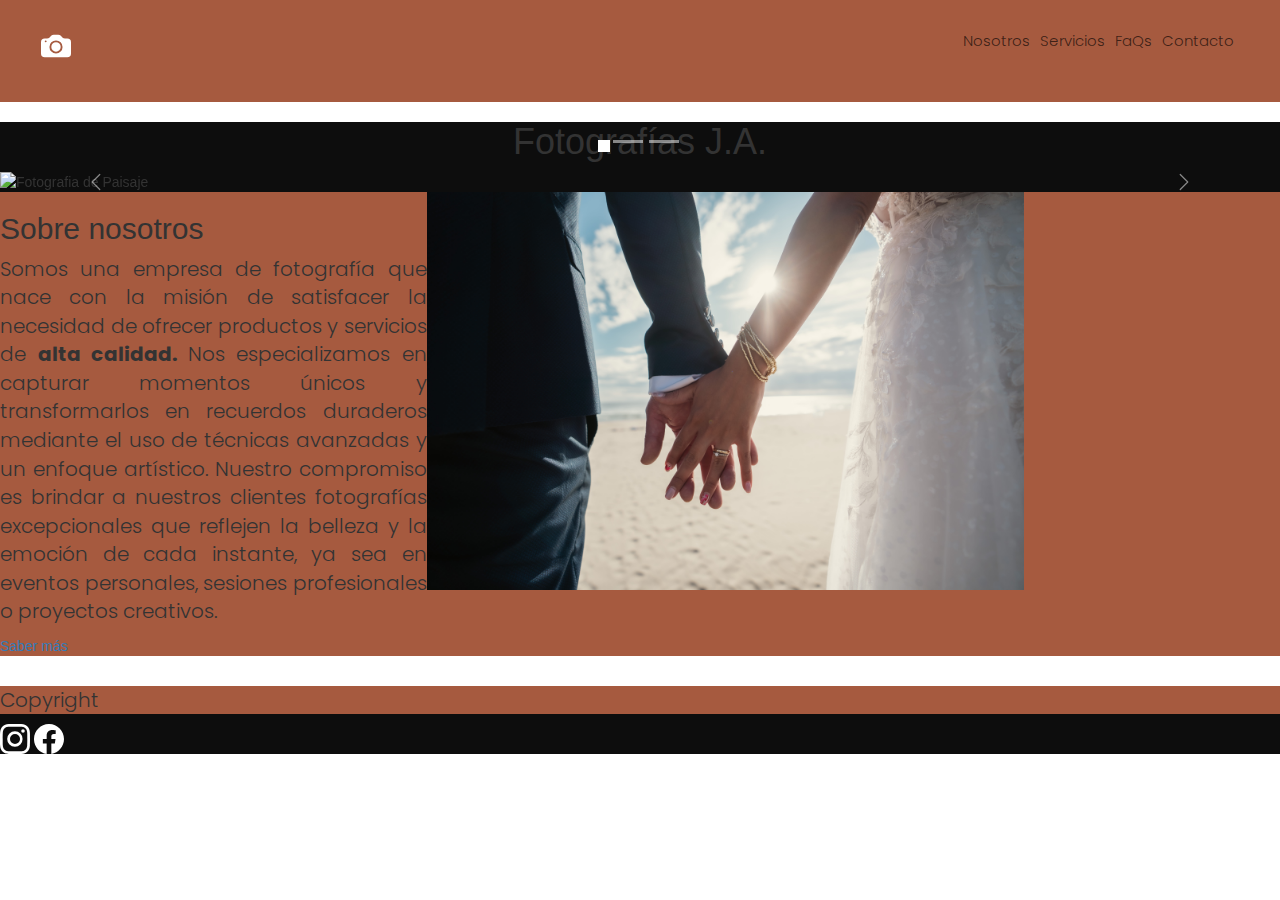
==== index.html @ b20daa20 "Agrega SASS" ====
<!DOCTYPE html>
<html lang="es">
<head>
    <meta charset="UTF-8">
    <meta name="viewport" content="width=device-width, initial-scale=1.0">
    <link href="https://cdn.jsdelivr.net/npm/bootstrap@5.3.3/dist/css/bootstrap.min.css" rel="stylesheet" integrity="sha384-QWTKZyjpPEjISv5WaRU9OFeRpok6YctnYmDr5pNlyT2bRjXh0JMhjY6hW+ALEwIH" crossorigin="anonymous">
    <link rel="shotcurt icon" href="./assets/favicon-16x16.png">
    <link rel="stylesheet" href="./css/styles.css">
    <link rel="stylesheet" href="https://cdn.jsdelivr.net/npm/bootstrap@3.4.1/dist/css/bootstrap.min.css" integrity="sha384-HSMxcRTRxnN+Bdg0JdbxYKrThecOKuH5zCYotlSAcp1+c8xmyTe9GYg1l9a69psu" crossorigin="anonymous">
    <title>Fotografía J.A.</title>
</head>
<body>
    <header >
        <!-- <nav>
            <a href="/">
                <svg xmlns="http://www.w3.org/2000/svg" width="16" height="16" fill="currentColor" class="bi bi-camera-fill logo" viewBox="0 0 16 16">
                    <path d="M10.5 8.5a2.5 2.5 0 1 1-5 0 2.5 2.5 0 0 1 5 0"/>
                    <path d="M2 4a2 2 0 0 0-2 2v6a2 2 0 0 0 2 2h12a2 2 0 0 0 2-2V6a2 2 0 0 0-2-2h-1.172a2 2 0 0 1-1.414-.586l-.828-.828A2 2 0 0 0 9.172 2H6.828a2 2 0 0 0-1.414.586l-.828.828A2 2 0 0 1 3.172 4zm.5 2a.5.5 0 1 1 0-1 .5.5 0 0 1 0 1m9 2.5a3.5 3.5 0 1 1-7 0 3.5 3.5 0 0 1 7 0"/>
                </svg>
            </a>
            <ul>
                <li><a href="/pages/nosotros.html">Nosotros</a></li>
                <li><a href="/pages/servicios.html">Servicios</a></li>
                <li><a href="/pages/faq.html">FaQs</a></li>
                <li><a href="/pages/contacto.html">Contacto</a></li>
            </ul>
        </nav> -->
        <nav class="navbar navbar-expand-lg">
            <div class="container-fluid">
                <div class="row">
                    <a class="navbar-brand col-sm-6" href="/">
                    <svg xmlns="http://www.w3.org/2000/svg" width="16" height="16" fill="currentColor" class="bi bi-camera-fill logo" viewBox="0 0 16 16">
                        <path d="M10.5 8.5a2.5 2.5 0 1 1-5 0 2.5 2.5 0 0 1 5 0"/>
                        <path d="M2 4a2 2 0 0 0-2 2v6a2 2 0 0 0 2 2h12a2 2 0 0 0 2-2V6a2 2 0 0 0-2-2h-1.172a2 2 0 0 1-1.414-.586l-.828-.828A2 2 0 0 0 9.172 2H6.828a2 2 0 0 0-1.414.586l-.828.828A2 2 0 0 1 3.172 4zm.5 2a.5.5 0 1 1 0-1 .5.5 0 0 1 0 1m9 2.5a3.5 3.5 0 1 1-7 0 3.5 3.5 0 0 1 7 0"/>
                    </svg> <alt="Logo de Fotografia J.A.">
                    </a>
                    <button class="navbar-toggler col-sm-6" type="button" data-bs-toggle="collapse" data-bs-target="#navbarNav" aria-controls="navbarNav" aria-expanded="false" aria-label="Toggle navigation">
                        <span class="navbar-toggler-icon"><svg xmlns="http://www.w3.org/2000/svg" width="16" height="16" fill="currentColor" class="bi bi-list-check" viewBox="0 0 16 16">
                            <path fill-rule="evenodd" d="M5 11.5a.5.5 0 0 1 .5-.5h9a.5.5 0 0 1 0 1h-9a.5.5 0 0 1-.5-.5m0-4a.5.5 0 0 1 .5-.5h9a.5.5 0 0 1 0 1h-9a.5.5 0 0 1-.5-.5m0-4a.5.5 0 0 1 .5-.5h9a.5.5 0 0 1 0 1h-9a.5.5 0 0 1-.5-.5M3.854 2.146a.5.5 0 0 1 0 .708l-1.5 1.5a.5.5 0 0 1-.708 0l-.5-.5a.5.5 0 1 1 .708-.708L2 3.293l1.146-1.147a.5.5 0 0 1 .708 0m0 4a.5.5 0 0 1 0 .708l-1.5 1.5a.5.5 0 0 1-.708 0l-.5-.5a.5.5 0 1 1 .708-.708L2 7.293l1.146-1.147a.5.5 0 0 1 .708 0m0 4a.5.5 0 0 1 0 .708l-1.5 1.5a.5.5 0 0 1-.708 0l-.5-.5a.5.5 0 0 1 .708-.708l.146.147 1.146-1.147a.5.5 0 0 1 .708 0"/>
                        </svg>
                    </span>
                    </button>
                </div>
                <div class="collapse navbar-collapse" id="navbarNav">
                    <ul class="navbar-nav">
                    <li class="nav-item">
                        <a class="nav-link" aria-current="page" href="#nosotros">Nosotros</a>
                    </li>
                    <li class="nav-item">
                        <a class="nav-link" href="/pages/servicios.html">Servicios</a>
                    </li>
                    <li class="nav-item">
                        <a class="nav-link" href="/pages/faq.html">FaQs</a>
                    </li>
                    <li class="nav-item">
                        <a class="nav-link" href="/pages/contacto.html" >Contacto</a>
                    </li>
                    </ul>
                </div>
                </div>
            </nav>
    </header>
    <main>
        <section>
            <h1>Fotografías J.A.</h1>
            <div id="carouselExampleIndicators" class="carousel slide">
                <div class="carousel-indicators">
                    <button type="button" data-bs-target="#carouselExampleIndicators" data-bs-slide-to="0" class="active" aria-current="true" aria-label="Slide 1"></button>
                    <button type="button" data-bs-target="#carouselExampleIndicators" data-bs-slide-to="1" aria-label="Slide 2"></button>
                    <button type="button" data-bs-target="#carouselExampleIndicators" data-bs-slide-to="2" aria-label="Slide 3"></button>
                    </div>
                    <div class="carousel-inner">
                    <div class="carousel-item active">
                        <img src="./assets/Portada si.jpeg" style="width: 100%; "de paisajes" class="d-block w-100" alt="Fotografia de Paisaje">
                    </div>
                    <div class="carousel-item">
                        <img src="/assets/anillos ho.jpeg" class="d-block w-100" alt="Fotografia de Anillos">
                    </div>
                    <div class="carousel-item">
                        <img src="/assets/corporativa home.jpeg" class="d-block w-100" alt="Fotografia Corporativa">
                    </div>
                    </div>
                    <button class="carousel-control-prev" type="button" data-bs-target="#carouselExampleIndicators" data-bs-slide="prev">
                    <span class="carousel-control-prev-icon" aria-hidden="true"></span>
                    <span class="visually-hidden">Previous</span>
                    </button>
                    <button class="carousel-control-next" type="button" data-bs-target="#carouselExampleIndicators" data-bs-slide="next">
                    <span class="carousel-control-next-icon" aria-hidden="true"></span>
                    <span class="visually-hidden">Next</span>
                    </button>
                </div>
        </section>
    </main>
    <section id="nosotros">
        <div class="img">
            <img src="./assets/matrimonio.jpg" alt="Fotografía de matrimonio">
        </div>
        <div class="text">
            <h2>Sobre nosotros</h2>
                <p>Somos una empresa de fotografía que nace con la misión de satisfacer la necesidad de ofrecer productos y servicios de <strong>alta calidad.
                </strong> Nos especializamos en capturar momentos únicos y transformarlos en recuerdos duraderos mediante el uso de técnicas avanzadas y un enfoque artístico. Nuestro compromiso es brindar a nuestros clientes fotografías excepcionales que reflejen la belleza y la emoción de cada instante, ya sea en eventos personales, sesiones profesionales o proyectos creativos.</p>
            <div>
                <a href="./pages/nosotros.html">
                    Saber más
                </a>
        </div>
            </a>
        </div>
        </section>
        <div class="popup-wpp">
            <a href="https://www.whatsapp.com/" target="_blank">
                <svg xmlns="http://www.w3.org/2000/svg" width="16" height="16" fill="currentColor" class="bi bi-whatsapp" viewBox="0 0 16 16">
                    <path d="M13.601 2.326A7.85 7.85 0 0 0 7.994 0C3.627 0 .068 3.558.064 7.926c0 1.399.366 2.76 1.057 3.965L0 16l4.204-1.102a7.9 7.9 0 0 0 3.79.965h.004c4.368 0 7.926-3.558 7.93-7.93A7.9 7.9 0 0 0 13.6 2.326zM7.994 14.521a6.6 6.6 0 0 1-3.356-.92l-.24-.144-2.494.654.666-2.433-.156-.251a6.56 6.56 0 0 1-1.007-3.505c0-3.626 2.957-6.584 6.591-6.584a6.56 6.56 0 0 1 4.66 1.931 6.56 6.56 0 0 1 1.928 4.66c-.004 3.639-2.961 6.592-6.592 6.592m3.615-4.934c-.197-.099-1.17-.578-1.353-.646-.182-.065-.315-.099-.445.099-.133.197-.513.646-.627.775-.114.133-.232.148-.43.05-.197-.1-.836-.308-1.592-.985-.59-.525-.985-1.175-1.103-1.372-.114-.198-.011-.304.088-.403.087-.088.197-.232.296-.346.1-.114.133-.198.198-.33.065-.134.034-.248-.015-.347-.05-.099-.445-1.076-.612-1.47-.16-.389-.323-.335-.445-.34-.114-.007-.247-.007-.38-.007a.73.73 0 0 0-.529.247c-.182.198-.691.677-.691 1.654s.71 1.916.81 2.049c.098.133 1.394 2.132 3.383 2.992.47.205.84.326 1.129.418.475.152.904.129 1.246.08.38-.058 1.171-.48 1.338-.943.164-.464.164-.86.114-.943-.049-.084-.182-.133-.38-.232"/>
                </svg>
            </a>
        </div>
    <footer>
    <p>Copyright</p>
    <nav>
        <!-- iconos rrss linkeados -->
        <a href="https://www.instagram.com/" target="_blank">
            <svg xmlns="http://www.w3.org/2000/svg" width="16" height="16" fill="currentColor" class="bi bi-instagram" viewBox="0 0 16 16">
                <path d="M8 0C5.829 0 5.556.01 4.703.048 3.85.088 3.269.222 2.76.42a3.9 3.9 0 0 0-1.417.923A3.9 3.9 0 0 0 .42 2.76C.222 3.268.087 3.85.048 4.7.01 5.555 0 5.827 0 8.001c0 2.172.01 2.444.048 3.297.04.852.174 1.433.372 1.942.205.526.478.972.923 1.417.444.445.89.719 1.416.923.51.198 1.09.333 1.942.372C5.555 15.99 5.827 16 8 16s2.444-.01 3.298-.048c.851-.04 1.434-.174 1.943-.372a3.9 3.9 0 0 0 1.416-.923c.445-.445.718-.891.923-1.417.197-.509.332-1.09.372-1.942C15.99 10.445 16 10.173 16 8s-.01-2.445-.048-3.299c-.04-.851-.175-1.433-.372-1.941a3.9 3.9 0 0 0-.923-1.417A3.9 3.9 0 0 0 13.24.42c-.51-.198-1.092-.333-1.943-.372C10.443.01 10.172 0 7.998 0zm-.717 1.442h.718c2.136 0 2.389.007 3.232.046.78.035 1.204.166 1.486.275.373.145.64.319.92.599s.453.546.598.92c.11.281.24.705.275 1.485.039.843.047 1.096.047 3.231s-.008 2.389-.047 3.232c-.035.78-.166 1.203-.275 1.485a2.5 2.5 0 0 1-.599.919c-.28.28-.546.453-.92.598-.28.11-.704.24-1.485.276-.843.038-1.096.047-3.232.047s-2.39-.009-3.233-.047c-.78-.036-1.203-.166-1.485-.276a2.5 2.5 0 0 1-.92-.598 2.5 2.5 0 0 1-.6-.92c-.109-.281-.24-.705-.275-1.485-.038-.843-.046-1.096-.046-3.233s.008-2.388.046-3.231c.036-.78.166-1.204.276-1.486.145-.373.319-.64.599-.92s.546-.453.92-.598c.282-.11.705-.24 1.485-.276.738-.034 1.024-.044 2.515-.045zm4.988 1.328a.96.96 0 1 0 0 1.92.96.96 0 0 0 0-1.92m-4.27 1.122a4.109 4.109 0 1 0 0 8.217 4.109 4.109 0 0 0 0-8.217m0 1.441a2.667 2.667 0 1 1 0 5.334 2.667 2.667 0 0 1 0-5.334"/>
            </svg>
        </a>
        <a href="https://www.facebook.com/" target="_blank">
            <svg xmlns="http://www.w3.org/2000/svg" width="16" height="16" fill="currentColor" class="bi bi-facebook" viewBox="0 0 16 16">
                <path d="M16 8.049c0-4.446-3.582-8.05-8-8.05C3.58 0-.002 3.603-.002 8.05c0 4.017 2.926 7.347 6.75 7.951v-5.625h-2.03V8.05H6.75V6.275c0-2.017 1.195-3.131 3.022-3.131.876 0 1.791.157 1.791.157v1.98h-1.009c-.993 0-1.303.621-1.303 1.258v1.51h2.218l-.354 2.326H9.25V16c3.824-.604 6.75-3.934 6.75-7.951"/>
            </svg>
        </a>
            </nav>
        </footer>
</body>
</main>
<script src="https://cdn.jsdelivr.net/npm/bootstrap@5.3.3/dist/js/bootstrap.bundle.min.js" integrity="sha384-YvpcrYf0tY3lHB60NNkmXc5s9fDVZLESaAA55NDzOxhy9GkcIdslK1eN7N6jIeHz" crossorigin="anonymous"></script>
</body>
</html>
---- css/styles.css ----
/* 
#727A8C
#F2CD88
#A65A3F
#0D0D0D
*/
@import url('https://fonts.googleapis.com/css2?family=Poppins:ital,wght@0,100;0,200;0,300;0,400;0,500;0,600;0,700;0,800;0,900;1,100;1,200; 1,300;1,400;1,500;1,600;1,700;1,800;1,900&display=swap');
*{
    margin: 0;
    padding: 0;
    width: 100%;
    /* max-width: 1200px; */
}
html{
    font-size: 62.5%;
    /* 1 rem= 10px */
}
body{
    overflow-x: hidden;
}
/* header */
header
{
    background-color: #A65A3F;
    padding: 1rem;
}
header nav{
    display: flex;
    flex-direction: row;
    justify-content: space-center;
    align-items: center;
}
header nav ul{
    display: inline-flex;
    flex-direction: row;
    justify-content: space-around;
    align-items: center;
}
.logo{
    width: 3rem;
    height: 3rem;
    margin-left: 3rem;
}
ul li{
    list-style-type: none;
    font-family: "Poppins", sans-serif;
    font-weight: 300; 
    font-style: cursiva;
    text-align: center;
    font-size: 1.5rem;
}
ul li a{color: #0D0D0D;
}
/* textos */
h1 {
    color:#F2CD88;
    font-family: "Bebas Neue", sans-serif;
    font-weight: 400;
    font-style: normal;
    text-align: center;
    font-size: 6rem;
}
/* ejemplo em
main {
    font-size: 1em;
}
main section{
    font-size: 1.3em;
}
main section h1{
font-size:  1.3em;
} 
*/
p{
    font-family: "Poppins", sans-serif;
    font-weight: 300; 
    font-style: cursiva;
    text-align: justify;
    font-size: 2rem;
    background-color: #A65A3F; 
}
a{
    text-decoration: none;
} 
/* contenido */
main{
    background-color: #0D0D0D;
}
.parallax{
    background-image: url("/assets/Portada\ si.jpeg");
    background-attachment: fixed;
    background-position: center;
    background-repeat: no-repeat;
    background-size: cover;
    height: 70vh;
}
article{
    width: 100%;
    height: 10rem;
    background-color: #A65A3F;
    padding: 1rem;
    margin-bottom: 1.5rem;
}
.btn-wpp{
    border-radius: 70%;
    width: 6rem;
    height: 6rem;
    background-color: green;
    color: white;
    padding: 1px;
    position: fixed;
    bottom: 2rem;
    right: 3rem;
}
#nosotros {
    display: flex;
    flex-direction: row;
    justify-content: flex-start;
    background-color: #A65A3F;
}
#nosotros .div{
    display: flex;
    flex-direction: column;
    justify-content: center;
    align-items: center;
    width: 50%;
    padding: 1.5rem;
}
#nosotros .text {
    display: flex;
    flex-direction: column;
    justify-content: center;
    align-items: center;
    width: 50%;
    order: -1;
}
#nosotros div img{
    width: 70%;
} 
.grid-header{
    grid-area: menu;
}
.grid-main{
    grid-area: contenido;
}
.grid-aside{
    grid-area: publicidad;
    align-self: center;
    justify-self: center;
}
.grid-section{
    grid-area: seccion; 
    background-color: aqua;
}
.grid-footer{
    grid-area: pie;
}
.grid-container{
    display: grid;
    grid-template-columns: repeat(3, 1fr);
    grid-template-rows: 6rem 110rem 15rem 8rem;
    grid-template-areas:
        "menu menu menu"
        "contenido contenido publicidad"
        "sección . publicidad"
        "pie pie de página"
    ;
    grid-row-gap: 1rem;
    grid-column-gap: 1rem;
}
/* formulario */
input, select{
    display: block;
    margin-bottom: 0.5rem;
}
textarea{
    height: 5rem;
}
    .btn-submit{
        background-color: #A65A3F;
        border-radius: 2%;
        width: 10rem;
        height: 5rem;
}
/* footer */
footer{
    background-color:#0D0D0D ;
}
svg{
    color: white;
    width: 3rem;
    height: 3rem;
}
/*  */
.layout nav{
    grid-area: nav;
}
.layout header{
    grid-area: header;
}
.layout main{
    grid-area: main;
}
.layout section{
    grid-area: section;
}
.layout footer{
grid-area: footer;
}
.layout{
    display: grid;
    grid-column-gap: 1rem;
    grid-row-gap: 1rem;
    width: 100%;
    height: 100vh;
}
.galeria{
    display: grid;
    justify-items: center;
    align-items: center;
    width: 100%;
}
/* mobile */
@media screen and (min-width: 320px) and (max-width: 767px){
    .layout{
        grid-template-columns: 1fr;
        grid-template-rows: 1fr 2fr 3fr 2fr 0.5fr;
        grid-template-areas:
            "nav"
            "header"
            "main"
            "section"
            "aside"
            "footer";
        /* grid-column-gap: 1rem;
        grid-row-gap: 1rem;
        width: 100%;
        height: 100vh; */
    }
    .layout h1{
        font-size: 3rem;
    }
    .layout p{
        font-size: 2rem;
    }
    .galeria{
        grid-template-columns: 1fr;
        grid-row-gap: 1rem;
    }
    .galeria-img-uno{
        grid-column: 1/2;
        grid-row-gap: 1/2;
    }
    .galeria-img-dos{
        grid-column: 1/2;
        grid-row: 2/3;
    }
    .galeria-img-tres{
        grid-column: 1/2;
        grid-row: 3/4;
    }
    .galeria-img-cuatro{
        grid-column: 1/2;
        grid-row: 4/5;
    }
    .galeria-img-cinco{
        grid-column: 1/2;
        grid-row: 5/6;
    }
    .galeria-img-seis{
        grid-column: 1/2;
        grid-row: 6/7;
    }
/* tablet */
}
@media screen and (min-width: 768px) and (max-width: 1023px){
    .layout{
        grid-template-columns: repeat(2, 1fr);
        grid-template-rows: 0.5fr 2fr 2fr 0.5fr;
        grid-template-areas:
            "nav header"
            "main aside"
            " section aside"
            "footer footer";
        /* grid-column-gap: 1rem;
        grid-row-gap: 1rem;
        width: 100%;
        height: 100vh; */
    }
    .galeria{
        grid-template-columns: repeat(2 1fr);
    }
    .galeria-img-uno{
        grid-column: 1/2;
        grid-row-gap: 1/2;
    }
    .galeria-img-dos{
        grid-column: 2/3;
        grid-row: 1/3;
    }
    .galeria-img-tres{
        grid-column: 1/3;
        grid-row: 3/4;
    }
    .galeria-img-cuatro{
        grid-column: 1/2;
        grid-row: 4/5;
    }
    .galeria-img-cinco{
        grid-column: 2/3;
        grid-row: 4/5;
    }
    .galeria-img-seis{
        grid-column: 1/2;
        grid-row: 5/6;
    }
}
/* desktop */
@media screen and (min-width: 1024px){
    .layout{
        grid-template-columns: 1fr 3fr 1fr;
        grid-template-rows: 1fr 2fr 2fr 0.5fr;
        grid-template-areas:
            "nav header header"
            "nav main aside"
            "nav section aside"
            "nav footer footer";
        /* grid-column-gap: 1rem;
        grid-row-gap: 1rem;
        width: 100%;
        height: 100vh; */
    }
}
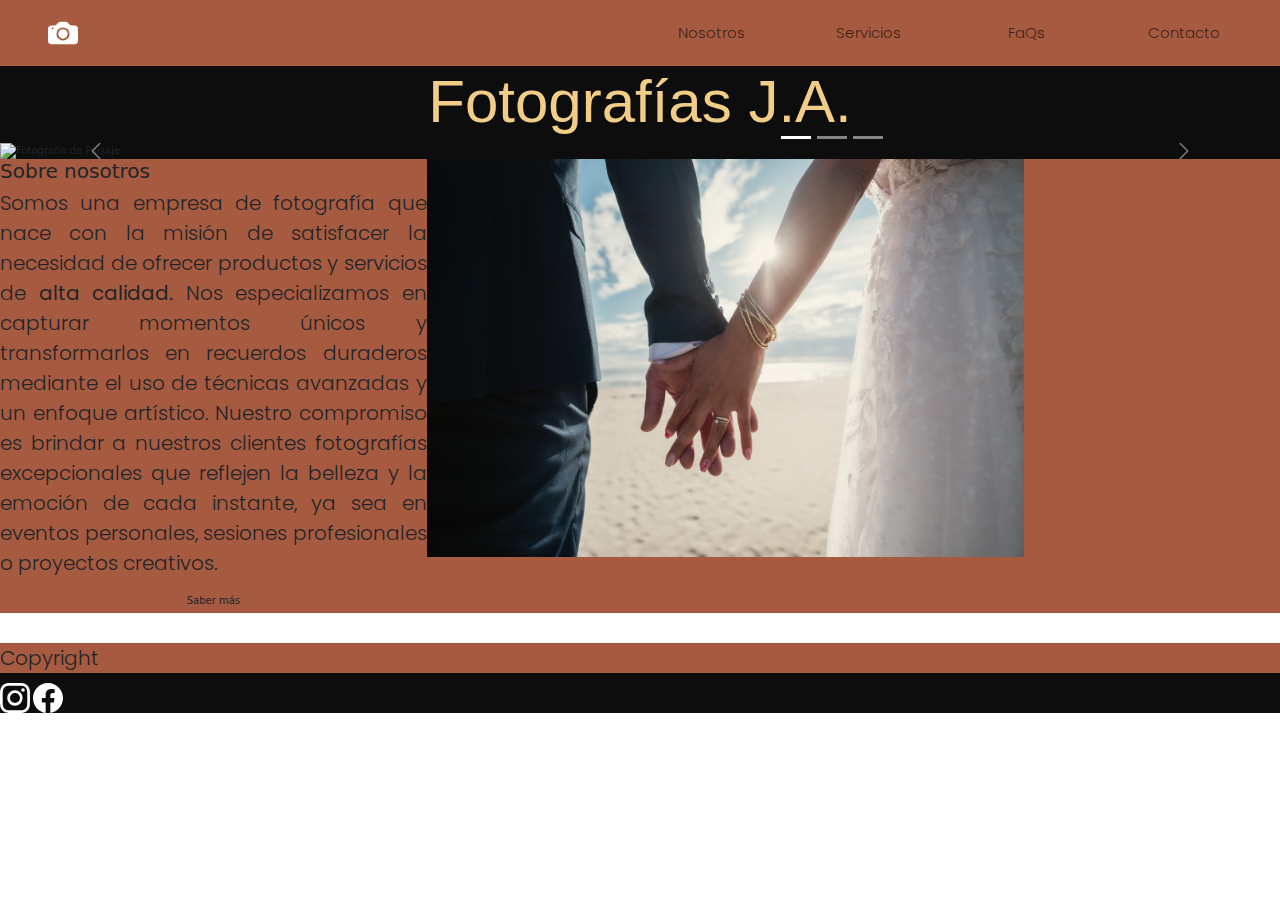
==== commit 6e6eef23: "Se han hecho cambios de estilos" ====
--- a/index.html
+++ b/index.html
@@ -1,137 +1,154 @@
 <!DOCTYPE html>
 <html lang="es">
+
 <head>
     <meta charset="UTF-8">
     <meta name="viewport" content="width=device-width, initial-scale=1.0">
-    <link href="https://cdn.jsdelivr.net/npm/bootstrap@5.3.3/dist/css/bootstrap.min.css" rel="stylesheet" integrity="sha384-QWTKZyjpPEjISv5WaRU9OFeRpok6YctnYmDr5pNlyT2bRjXh0JMhjY6hW+ALEwIH" crossorigin="anonymous">
+    <link href="https://cdn.jsdelivr.net/npm/bootstrap@5.3.3/dist/css/bootstrap.min.css" rel="stylesheet"
+        integrity="sha384-QWTKZyjpPEjISv5WaRU9OFeRpok6YctnYmDr5pNlyT2bRjXh0JMhjY6hW+ALEwIH" crossorigin="anonymous">
     <link rel="shotcurt icon" href="./assets/favicon-16x16.png">
     <link rel="stylesheet" href="./css/styles.css">
-    <link rel="stylesheet" href="https://cdn.jsdelivr.net/npm/bootstrap@3.4.1/dist/css/bootstrap.min.css" integrity="sha384-HSMxcRTRxnN+Bdg0JdbxYKrThecOKuH5zCYotlSAcp1+c8xmyTe9GYg1l9a69psu" crossorigin="anonymous">
     <title>Fotografía J.A.</title>
 </head>
+
 <body>
-    <header >
-        <!-- <nav>
-            <a href="/">
-                <svg xmlns="http://www.w3.org/2000/svg" width="16" height="16" fill="currentColor" class="bi bi-camera-fill logo" viewBox="0 0 16 16">
-                    <path d="M10.5 8.5a2.5 2.5 0 1 1-5 0 2.5 2.5 0 0 1 5 0"/>
-                    <path d="M2 4a2 2 0 0 0-2 2v6a2 2 0 0 0 2 2h12a2 2 0 0 0 2-2V6a2 2 0 0 0-2-2h-1.172a2 2 0 0 1-1.414-.586l-.828-.828A2 2 0 0 0 9.172 2H6.828a2 2 0 0 0-1.414.586l-.828.828A2 2 0 0 1 3.172 4zm.5 2a.5.5 0 1 1 0-1 .5.5 0 0 1 0 1m9 2.5a3.5 3.5 0 1 1-7 0 3.5 3.5 0 0 1 7 0"/>
-                </svg>
-            </a>
-            <ul>
-                <li><a href="/pages/nosotros.html">Nosotros</a></li>
-                <li><a href="/pages/servicios.html">Servicios</a></li>
-                <li><a href="/pages/faq.html">FaQs</a></li>
-                <li><a href="/pages/contacto.html">Contacto</a></li>
-            </ul>
-        </nav> -->
+    <header>
         <nav class="navbar navbar-expand-lg">
             <div class="container-fluid">
                 <div class="row">
                     <a class="navbar-brand col-sm-6" href="/">
-                    <svg xmlns="http://www.w3.org/2000/svg" width="16" height="16" fill="currentColor" class="bi bi-camera-fill logo" viewBox="0 0 16 16">
-                        <path d="M10.5 8.5a2.5 2.5 0 1 1-5 0 2.5 2.5 0 0 1 5 0"/>
-                        <path d="M2 4a2 2 0 0 0-2 2v6a2 2 0 0 0 2 2h12a2 2 0 0 0 2-2V6a2 2 0 0 0-2-2h-1.172a2 2 0 0 1-1.414-.586l-.828-.828A2 2 0 0 0 9.172 2H6.828a2 2 0 0 0-1.414.586l-.828.828A2 2 0 0 1 3.172 4zm.5 2a.5.5 0 1 1 0-1 .5.5 0 0 1 0 1m9 2.5a3.5 3.5 0 1 1-7 0 3.5 3.5 0 0 1 7 0"/>
-                    </svg> <alt="Logo de Fotografia J.A.">
+                        <!-- <img src="..." class="img-thumbnail" alt="Logo de Fotografia J.A."> -->
+                        <svg xmlns="http://www.w3.org/2000/svg" width="16" height="16" fill="currentColor"
+                            class="bi bi-camera-fill logo" viewBox="0 0 16 16">
+                            <path d="M10.5 8.5a2.5 2.5 0 1 1-5 0 2.5 2.5 0 0 1 5 0" />
+                            <path
+                                d="M2 4a2 2 0 0 0-2 2v6a2 2 0 0 0 2 2h12a2 2 0 0 0 2-2V6a2 2 0 0 0-2-2h-1.172a2 2 0 0 1-1.414-.586l-.828-.828A2 2 0 0 0 9.172 2H6.828a2 2 0 0 0-1.414.586l-.828.828A2 2 0 0 1 3.172 4zm.5 2a.5.5 0 1 1 0-1 .5.5 0 0 1 0 1m9 2.5a3.5 3.5 0 1 1-7 0 3.5 3.5 0 0 1 7 0" />
+                        </svg>
                     </a>
-                    <button class="navbar-toggler col-sm-6" type="button" data-bs-toggle="collapse" data-bs-target="#navbarNav" aria-controls="navbarNav" aria-expanded="false" aria-label="Toggle navigation">
-                        <span class="navbar-toggler-icon"><svg xmlns="http://www.w3.org/2000/svg" width="16" height="16" fill="currentColor" class="bi bi-list-check" viewBox="0 0 16 16">
-                            <path fill-rule="evenodd" d="M5 11.5a.5.5 0 0 1 .5-.5h9a.5.5 0 0 1 0 1h-9a.5.5 0 0 1-.5-.5m0-4a.5.5 0 0 1 .5-.5h9a.5.5 0 0 1 0 1h-9a.5.5 0 0 1-.5-.5m0-4a.5.5 0 0 1 .5-.5h9a.5.5 0 0 1 0 1h-9a.5.5 0 0 1-.5-.5M3.854 2.146a.5.5 0 0 1 0 .708l-1.5 1.5a.5.5 0 0 1-.708 0l-.5-.5a.5.5 0 1 1 .708-.708L2 3.293l1.146-1.147a.5.5 0 0 1 .708 0m0 4a.5.5 0 0 1 0 .708l-1.5 1.5a.5.5 0 0 1-.708 0l-.5-.5a.5.5 0 1 1 .708-.708L2 7.293l1.146-1.147a.5.5 0 0 1 .708 0m0 4a.5.5 0 0 1 0 .708l-1.5 1.5a.5.5 0 0 1-.708 0l-.5-.5a.5.5 0 0 1 .708-.708l.146.147 1.146-1.147a.5.5 0 0 1 .708 0"/>
-                        </svg>
-                    </span>
+                    <button class="navbar-toggler col-sm-6" type="button" data-bs-toggle="collapse"
+                        data-bs-target="#navbarNav" aria-controls="navbarNav" aria-expanded="false"
+                        aria-label="Toggle navigation">
+                        <span class="navbar-toggler-icon">
+                            <svg xmlns="http://www.w3.org/2000/svg" width="16" height="16" fill="currentColor"
+                                class="bi bi-list-check" viewBox="0 0 16 16">
+                                <path fill-rule="evenodd"
+                                    d="M5 11.5a.5.5 0 0 1 .5-.5h9a.5.5 0 0 1 0 1h-9a.5.5 0 0 1-.5-.5m0-4a.5.5 0 0 1 .5-.5h9a.5.5 0 0 1 0 1h-9a.5.5 0 0 1-.5-.5m0-4a.5.5 0 0 1 .5-.5h9a.5.5 0 0 1 0 1h-9a.5.5 0 0 1-.5-.5M3.854 2.146a.5.5 0 0 1 0 .708l-1.5 1.5a.5.5 0 0 1-.708 0l-.5-.5a.5.5 0 1 1 .708-.708L2 3.293l1.146-1.147a.5.5 0 0 1 .708 0m0 4a.5.5 0 0 1 0 .708l-1.5 1.5a.5.5 0 0 1-.708 0l-.5-.5a.5.5 0 1 1 .708-.708L2 7.293l1.146-1.147a.5.5 0 0 1 .708 0m0 4a.5.5 0 0 1 0 .708l-1.5 1.5a.5.5 0 0 1-.708 0l-.5-.5a.5.5 0 0 1 .708-.708l.146.147 1.146-1.147a.5.5 0 0 1 .708 0" />
+                            </svg>
+                        </span>
                     </button>
                 </div>
                 <div class="collapse navbar-collapse" id="navbarNav">
                     <ul class="navbar-nav">
-                    <li class="nav-item">
-                        <a class="nav-link" aria-current="page" href="#nosotros">Nosotros</a>
-                    </li>
-                    <li class="nav-item">
-                        <a class="nav-link" href="/pages/servicios.html">Servicios</a>
-                    </li>
-                    <li class="nav-item">
-                        <a class="nav-link" href="/pages/faq.html">FaQs</a>
-                    </li>
-                    <li class="nav-item">
-                        <a class="nav-link" href="/pages/contacto.html" >Contacto</a>
-                    </li>
+                        <li class="nav-item">
+                            <a class="nav-link" aria-current="page" href="#nosotros">Nosotros</a>
+                        </li>
+                        <li class="nav-item">
+                            <a class="nav-link" href="/pages/servicios.html">Servicios</a>
+                        </li>
+                        <li class="nav-item">
+                            <a class="nav-link" href="/pages/faq.html">FaQs</a>
+                        </li>
+                        <li class="nav-item">
+                            <a class="nav-link" href="/pages/contacto.html">Contacto</a>
+                        </li>
                     </ul>
                 </div>
-                </div>
-            </nav>
+            </div>
+        </nav>
     </header>
     <main>
         <section>
             <h1>Fotografías J.A.</h1>
             <div id="carouselExampleIndicators" class="carousel slide">
                 <div class="carousel-indicators">
-                    <button type="button" data-bs-target="#carouselExampleIndicators" data-bs-slide-to="0" class="active" aria-current="true" aria-label="Slide 1"></button>
-                    <button type="button" data-bs-target="#carouselExampleIndicators" data-bs-slide-to="1" aria-label="Slide 2"></button>
-                    <button type="button" data-bs-target="#carouselExampleIndicators" data-bs-slide-to="2" aria-label="Slide 3"></button>
+                    <button type="button" data-bs-target="#carouselExampleIndicators" data-bs-slide-to="0"
+                        class="active" aria-current="true" aria-label="Slide 1"></button>
+                    <button type="button" data-bs-target="#carouselExampleIndicators" data-bs-slide-to="1"
+                        aria-label="Slide 2"></button>
+                    <button type="button" data-bs-target="#carouselExampleIndicators" data-bs-slide-to="2"
+                        aria-label="Slide 3"></button>
+                </div>
+                <div class="carousel-inner">
+                    <div class="carousel-item active" data-bs-interval="10000" >
+                        <img src="./assets/Portada si.jpeg" class="d-block w-100" alt="Fotografia de Paisaje">
                     </div>
-                    <div class="carousel-inner">
-                    <div class="carousel-item active">
-                        <img src="./assets/Portada si.jpeg" style="width: 100%; "de paisajes" class="d-block w-100" alt="Fotografia de Paisaje">
-                    </div>
-                    <div class="carousel-item">
+                    <div class="carousel-item" data-bs-interval="10000" >
                         <img src="/assets/anillos ho.jpeg" class="d-block w-100" alt="Fotografia de Anillos">
                     </div>
-                    <div class="carousel-item">
+                    <div class="carousel-item" data-bs-interval="10000" >
                         <img src="/assets/corporativa home.jpeg" class="d-block w-100" alt="Fotografia Corporativa">
                     </div>
-                    </div>
-                    <button class="carousel-control-prev" type="button" data-bs-target="#carouselExampleIndicators" data-bs-slide="prev">
+                </div>
+                <button class="carousel-control-prev" type="button" data-bs-target="#carouselExampleIndicators"
+                    data-bs-slide="prev">
                     <span class="carousel-control-prev-icon" aria-hidden="true"></span>
                     <span class="visually-hidden">Previous</span>
-                    </button>
-                    <button class="carousel-control-next" type="button" data-bs-target="#carouselExampleIndicators" data-bs-slide="next">
+                </button>
+                <button class="carousel-control-next" type="button" data-bs-target="#carouselExampleIndicators"
+                    data-bs-slide="next">
                     <span class="carousel-control-next-icon" aria-hidden="true"></span>
                     <span class="visually-hidden">Next</span>
-                    </button>
-                </div>
+                </button>
+            </div>
         </section>
     </main>
     <section id="nosotros">
+        <div class="text">
+            <h2>Sobre nosotros</h2>
+            <p>Somos una empresa de fotografía que nace con la misión de satisfacer la necesidad de ofrecer productos y
+                servicios de <strong>alta calidad.
+                </strong> Nos especializamos en capturar momentos únicos y transformarlos en recuerdos duraderos
+                mediante el uso de técnicas avanzadas y un enfoque artístico. Nuestro compromiso es brindar a nuestros
+                clientes fotografías excepcionales que reflejen la belleza y la emoción de cada instante, ya sea en
+                eventos personales, sesiones profesionales o proyectos creativos.</p>
+            <div>
+                <a class="btn" href="./pages/nosotros.html">
+                    Saber más
+                </a>
+            </div>
+            </a>
+        </div>
         <div class="img">
             <img src="./assets/matrimonio.jpg" alt="Fotografía de matrimonio">
         </div>
-        <div class="text">
-            <h2>Sobre nosotros</h2>
-                <p>Somos una empresa de fotografía que nace con la misión de satisfacer la necesidad de ofrecer productos y servicios de <strong>alta calidad.
-                </strong> Nos especializamos en capturar momentos únicos y transformarlos en recuerdos duraderos mediante el uso de técnicas avanzadas y un enfoque artístico. Nuestro compromiso es brindar a nuestros clientes fotografías excepcionales que reflejen la belleza y la emoción de cada instante, ya sea en eventos personales, sesiones profesionales o proyectos creativos.</p>
-            <div>
-                <a href="./pages/nosotros.html">
-                    Saber más
-                </a>
-        </div>
-            </a>
-        </div>
-        </section>
-        <div class="popup-wpp">
-            <a href="https://www.whatsapp.com/" target="_blank">
-                <svg xmlns="http://www.w3.org/2000/svg" width="16" height="16" fill="currentColor" class="bi bi-whatsapp" viewBox="0 0 16 16">
-                    <path d="M13.601 2.326A7.85 7.85 0 0 0 7.994 0C3.627 0 .068 3.558.064 7.926c0 1.399.366 2.76 1.057 3.965L0 16l4.204-1.102a7.9 7.9 0 0 0 3.79.965h.004c4.368 0 7.926-3.558 7.93-7.93A7.9 7.9 0 0 0 13.6 2.326zM7.994 14.521a6.6 6.6 0 0 1-3.356-.92l-.24-.144-2.494.654.666-2.433-.156-.251a6.56 6.56 0 0 1-1.007-3.505c0-3.626 2.957-6.584 6.591-6.584a6.56 6.56 0 0 1 4.66 1.931 6.56 6.56 0 0 1 1.928 4.66c-.004 3.639-2.961 6.592-6.592 6.592m3.615-4.934c-.197-.099-1.17-.578-1.353-.646-.182-.065-.315-.099-.445.099-.133.197-.513.646-.627.775-.114.133-.232.148-.43.05-.197-.1-.836-.308-1.592-.985-.59-.525-.985-1.175-1.103-1.372-.114-.198-.011-.304.088-.403.087-.088.197-.232.296-.346.1-.114.133-.198.198-.33.065-.134.034-.248-.015-.347-.05-.099-.445-1.076-.612-1.47-.16-.389-.323-.335-.445-.34-.114-.007-.247-.007-.38-.007a.73.73 0 0 0-.529.247c-.182.198-.691.677-.691 1.654s.71 1.916.81 2.049c.098.133 1.394 2.132 3.383 2.992.47.205.84.326 1.129.418.475.152.904.129 1.246.08.38-.058 1.171-.48 1.338-.943.164-.464.164-.86.114-.943-.049-.084-.182-.133-.38-.232"/>
+    </section>
+    <div class="popup-wpp">
+        <a href="https://www.whatsapp.com/" target="_blank">
+            <svg xmlns="http://www.w3.org/2000/svg" width="16" height="16" fill="currentColor" class="bi bi-whatsapp"
+                viewBox="0 0 16 16">
+                <path
+                    d="M13.601 2.326A7.85 7.85 0 0 0 7.994 0C3.627 0 .068 3.558.064 7.926c0 1.399.366 2.76 1.057 3.965L0 16l4.204-1.102a7.9 7.9 0 0 0 3.79.965h.004c4.368 0 7.926-3.558 7.93-7.93A7.9 7.9 0 0 0 13.6 2.326zM7.994 14.521a6.6 6.6 0 0 1-3.356-.92l-.24-.144-2.494.654.666-2.433-.156-.251a6.56 6.56 0 0 1-1.007-3.505c0-3.626 2.957-6.584 6.591-6.584a6.56 6.56 0 0 1 4.66 1.931 6.56 6.56 0 0 1 1.928 4.66c-.004 3.639-2.961 6.592-6.592 6.592m3.615-4.934c-.197-.099-1.17-.578-1.353-.646-.182-.065-.315-.099-.445.099-.133.197-.513.646-.627.775-.114.133-.232.148-.43.05-.197-.1-.836-.308-1.592-.985-.59-.525-.985-1.175-1.103-1.372-.114-.198-.011-.304.088-.403.087-.088.197-.232.296-.346.1-.114.133-.198.198-.33.065-.134.034-.248-.015-.347-.05-.099-.445-1.076-.612-1.47-.16-.389-.323-.335-.445-.34-.114-.007-.247-.007-.38-.007a.73.73 0 0 0-.529.247c-.182.198-.691.677-.691 1.654s.71 1.916.81 2.049c.098.133 1.394 2.132 3.383 2.992.47.205.84.326 1.129.418.475.152.904.129 1.246.08.38-.058 1.171-.48 1.338-.943.164-.464.164-.86.114-.943-.049-.084-.182-.133-.38-.232" />
+            </svg>
+        </a>
+    </div>
+    <footer>
+        <p>Copyright</p>
+        <nav>
+            <!-- iconos rrss linkeados -->
+            <a href="https://www.instagram.com/" target="_blank">
+                <svg xmlns="http://www.w3.org/2000/svg" width="16" height="16" fill="currentColor"
+                    class="bi bi-instagram" viewBox="0 0 16 16">
+                    <path
+                        d="M8 0C5.829 0 5.556.01 4.703.048 3.85.088 3.269.222 2.76.42a3.9 3.9 0 0 0-1.417.923A3.9 3.9 0 0 0 .42 2.76C.222 3.268.087 3.85.048 4.7.01 5.555 0 5.827 0 8.001c0 2.172.01 2.444.048 3.297.04.852.174 1.433.372 1.942.205.526.478.972.923 1.417.444.445.89.719 1.416.923.51.198 1.09.333 1.942.372C5.555 15.99 5.827 16 8 16s2.444-.01 3.298-.048c.851-.04 1.434-.174 1.943-.372a3.9 3.9 0 0 0 1.416-.923c.445-.445.718-.891.923-1.417.197-.509.332-1.09.372-1.942C15.99 10.445 16 10.173 16 8s-.01-2.445-.048-3.299c-.04-.851-.175-1.433-.372-1.941a3.9 3.9 0 0 0-.923-1.417A3.9 3.9 0 0 0 13.24.42c-.51-.198-1.092-.333-1.943-.372C10.443.01 10.172 0 7.998 0zm-.717 1.442h.718c2.136 0 2.389.007 3.232.046.78.035 1.204.166 1.486.275.373.145.64.319.92.599s.453.546.598.92c.11.281.24.705.275 1.485.039.843.047 1.096.047 3.231s-.008 2.389-.047 3.232c-.035.78-.166 1.203-.275 1.485a2.5 2.5 0 0 1-.599.919c-.28.28-.546.453-.92.598-.28.11-.704.24-1.485.276-.843.038-1.096.047-3.232.047s-2.39-.009-3.233-.047c-.78-.036-1.203-.166-1.485-.276a2.5 2.5 0 0 1-.92-.598 2.5 2.5 0 0 1-.6-.92c-.109-.281-.24-.705-.275-1.485-.038-.843-.046-1.096-.046-3.233s.008-2.388.046-3.231c.036-.78.166-1.204.276-1.486.145-.373.319-.64.599-.92s.546-.453.92-.598c.282-.11.705-.24 1.485-.276.738-.034 1.024-.044 2.515-.045zm4.988 1.328a.96.96 0 1 0 0 1.92.96.96 0 0 0 0-1.92m-4.27 1.122a4.109 4.109 0 1 0 0 8.217 4.109 4.109 0 0 0 0-8.217m0 1.441a2.667 2.667 0 1 1 0 5.334 2.667 2.667 0 0 1 0-5.334" />
                 </svg>
             </a>
-        </div>
-    <footer>
-    <p>Copyright</p>
-    <nav>
-        <!-- iconos rrss linkeados -->
-        <a href="https://www.instagram.com/" target="_blank">
-            <svg xmlns="http://www.w3.org/2000/svg" width="16" height="16" fill="currentColor" class="bi bi-instagram" viewBox="0 0 16 16">
-                <path d="M8 0C5.829 0 5.556.01 4.703.048 3.85.088 3.269.222 2.76.42a3.9 3.9 0 0 0-1.417.923A3.9 3.9 0 0 0 .42 2.76C.222 3.268.087 3.85.048 4.7.01 5.555 0 5.827 0 8.001c0 2.172.01 2.444.048 3.297.04.852.174 1.433.372 1.942.205.526.478.972.923 1.417.444.445.89.719 1.416.923.51.198 1.09.333 1.942.372C5.555 15.99 5.827 16 8 16s2.444-.01 3.298-.048c.851-.04 1.434-.174 1.943-.372a3.9 3.9 0 0 0 1.416-.923c.445-.445.718-.891.923-1.417.197-.509.332-1.09.372-1.942C15.99 10.445 16 10.173 16 8s-.01-2.445-.048-3.299c-.04-.851-.175-1.433-.372-1.941a3.9 3.9 0 0 0-.923-1.417A3.9 3.9 0 0 0 13.24.42c-.51-.198-1.092-.333-1.943-.372C10.443.01 10.172 0 7.998 0zm-.717 1.442h.718c2.136 0 2.389.007 3.232.046.78.035 1.204.166 1.486.275.373.145.64.319.92.599s.453.546.598.92c.11.281.24.705.275 1.485.039.843.047 1.096.047 3.231s-.008 2.389-.047 3.232c-.035.78-.166 1.203-.275 1.485a2.5 2.5 0 0 1-.599.919c-.28.28-.546.453-.92.598-.28.11-.704.24-1.485.276-.843.038-1.096.047-3.232.047s-2.39-.009-3.233-.047c-.78-.036-1.203-.166-1.485-.276a2.5 2.5 0 0 1-.92-.598 2.5 2.5 0 0 1-.6-.92c-.109-.281-.24-.705-.275-1.485-.038-.843-.046-1.096-.046-3.233s.008-2.388.046-3.231c.036-.78.166-1.204.276-1.486.145-.373.319-.64.599-.92s.546-.453.92-.598c.282-.11.705-.24 1.485-.276.738-.034 1.024-.044 2.515-.045zm4.988 1.328a.96.96 0 1 0 0 1.92.96.96 0 0 0 0-1.92m-4.27 1.122a4.109 4.109 0 1 0 0 8.217 4.109 4.109 0 0 0 0-8.217m0 1.441a2.667 2.667 0 1 1 0 5.334 2.667 2.667 0 0 1 0-5.334"/>
-            </svg>
-        </a>
-        <a href="https://www.facebook.com/" target="_blank">
-            <svg xmlns="http://www.w3.org/2000/svg" width="16" height="16" fill="currentColor" class="bi bi-facebook" viewBox="0 0 16 16">
-                <path d="M16 8.049c0-4.446-3.582-8.05-8-8.05C3.58 0-.002 3.603-.002 8.05c0 4.017 2.926 7.347 6.75 7.951v-5.625h-2.03V8.05H6.75V6.275c0-2.017 1.195-3.131 3.022-3.131.876 0 1.791.157 1.791.157v1.98h-1.009c-.993 0-1.303.621-1.303 1.258v1.51h2.218l-.354 2.326H9.25V16c3.824-.604 6.75-3.934 6.75-7.951"/>
-            </svg>
-        </a>
-            </nav>
-        </footer>
+            <a href="https://www.facebook.com/" target="_blank">
+                <svg xmlns="http://www.w3.org/2000/svg" width="16" height="16" fill="currentColor"
+                    class="bi bi-facebook" viewBox="0 0 16 16">
+                    <path
+                        d="M16 8.049c0-4.446-3.582-8.05-8-8.05C3.58 0-.002 3.603-.002 8.05c0 4.017 2.926 7.347 6.75 7.951v-5.625h-2.03V8.05H6.75V6.275c0-2.017 1.195-3.131 3.022-3.131.876 0 1.791.157 1.791.157v1.98h-1.009c-.993 0-1.303.621-1.303 1.258v1.51h2.218l-.354 2.326H9.25V16c3.824-.604 6.75-3.934 6.75-7.951" />
+                </svg>
+            </a>
+        </nav>
+    </footer>
 </body>
-</main>
-<script src="https://cdn.jsdelivr.net/npm/bootstrap@5.3.3/dist/js/bootstrap.bundle.min.js" integrity="sha384-YvpcrYf0tY3lHB60NNkmXc5s9fDVZLESaAA55NDzOxhy9GkcIdslK1eN7N6jIeHz" crossorigin="anonymous"></script>
+<script src="https://cdn.jsdelivr.net/npm/bootstrap@5.3.3/dist/js/bootstrap.bundle.min.js"
+    integrity="sha384-YvpcrYf0tY3lHB60NNkmXc5s9fDVZLESaAA55NDzOxhy9GkcIdslK1eN7N6jIeHz"
+    crossorigin="anonymous"></script>
+<script src="https://unpkg.com/aos@2.3.1/dist/aos.js"></script>
+<script>
+    AOS.init();
+</script>
 </body>
+
 </html>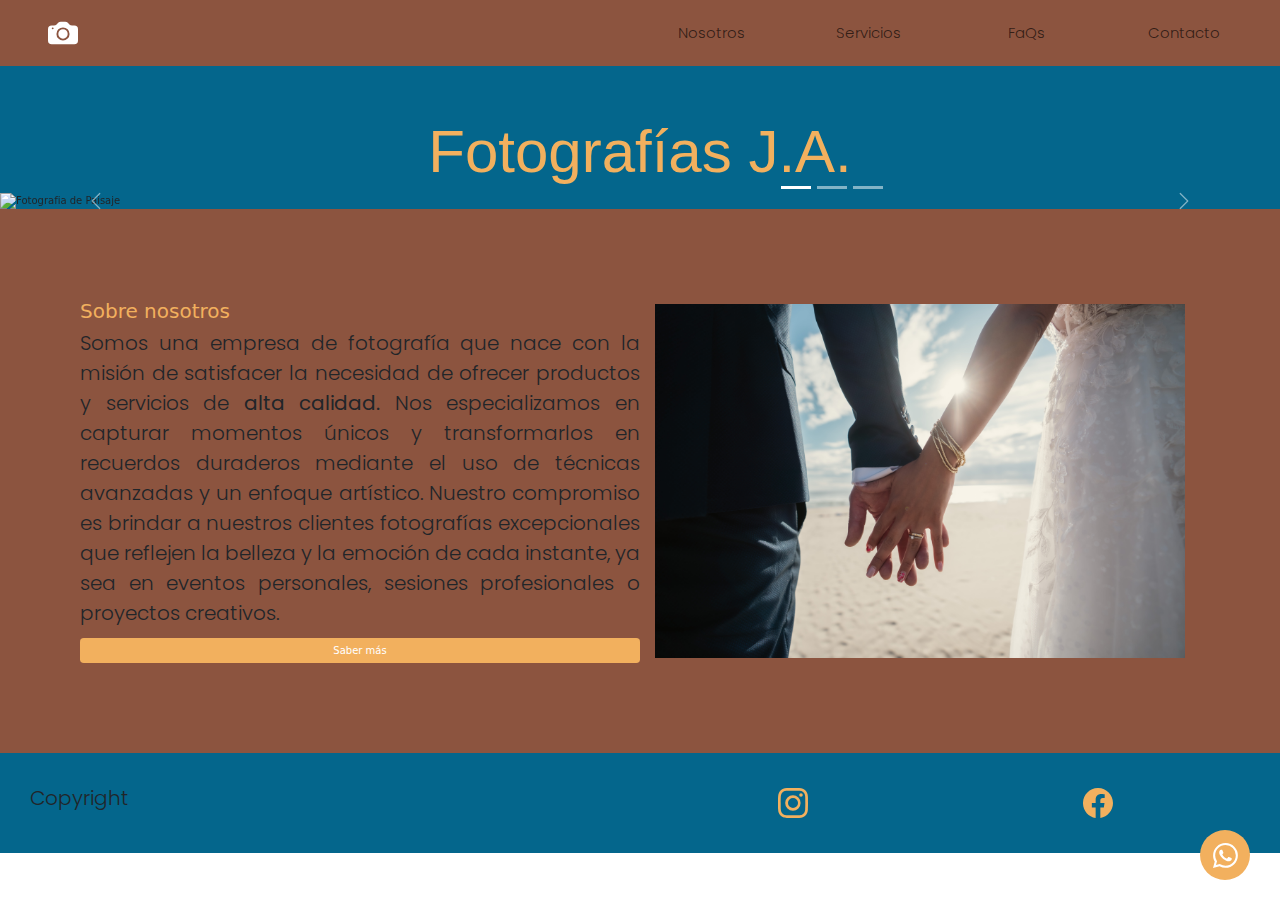
==== commit 28e8390f: "pre-entrega-final" ====
--- a/index.html
+++ b/index.html
@@ -7,8 +7,12 @@
     <link href="https://cdn.jsdelivr.net/npm/bootstrap@5.3.3/dist/css/bootstrap.min.css" rel="stylesheet"
         integrity="sha384-QWTKZyjpPEjISv5WaRU9OFeRpok6YctnYmDr5pNlyT2bRjXh0JMhjY6hW+ALEwIH" crossorigin="anonymous">
     <link rel="shotcurt icon" href="./assets/favicon-16x16.png">
+    <link href="https://unpkg.com/aos@2.3.1/dist/aos.css" rel="stylesheet">
     <link rel="stylesheet" href="./css/styles.css">
     <title>Fotografía J.A.</title>
+    <meta name="description" content="Ofrecemos servicios fotográficos profesionales para matrimonios, empresas y paisajes.">
+    <meta name="keywords" content="fotografía, servicios fotográficos, matrimonios, eventos, retratos, fotografía profesional, fotografia corporativa">
+    <meta name="author" content="Fotografia José Almendra">
 </head>
 
 <body>
@@ -108,7 +112,7 @@
             </div>
             </a>
         </div>
-        <div class="img">
+        <div class="img" data-aos="fade-left">
             <img src="./assets/matrimonio.jpg" alt="Fotografía de matrimonio">
         </div>
     </section>
@@ -145,7 +149,7 @@
 <script src="https://cdn.jsdelivr.net/npm/bootstrap@5.3.3/dist/js/bootstrap.bundle.min.js"
     integrity="sha384-YvpcrYf0tY3lHB60NNkmXc5s9fDVZLESaAA55NDzOxhy9GkcIdslK1eN7N6jIeHz"
     crossorigin="anonymous"></script>
-<script src="https://unpkg.com/aos@2.3.1/dist/aos.js"></script>
+    <script src="https://unpkg.com/aos@2.3.1/dist/aos.js"></script>
 <script>
     AOS.init();
 </script>
--- a/css/styles.css
+++ b/css/styles.css
@@ -1,65 +1,330 @@
-/* 
-#727A8C
-#F2CD88
-#A65A3F
-#0D0D0D
-*/
-@import url('https://fonts.googleapis.com/css2?family=Poppins:ital,wght@0,100;0,200;0,300;0,400;0,500;0,600;0,700;0,800;0,900;1,100;1,200; 1,300;1,400;1,500;1,600;1,700;1,800;1,900&display=swap');
-*{
-    margin: 0;
-    padding: 0;
-    width: 100%;
-    /* max-width: 1200px; */
-}
-html{
-    font-size: 62.5%;
-    /* 1 rem= 10px */
-}
-body{
-    overflow-x: hidden;
-}
-/* header */
-header
-{
-    background-color: #A65A3F;
-    padding: 1rem;
-}
-header nav{
-    display: flex;
-    flex-direction: row;
-    justify-content: space-center;
-    align-items: center;
-}
-header nav ul{
-    display: inline-flex;
-    flex-direction: row;
-    justify-content: space-around;
-    align-items: center;
-}
-.logo{
-    width: 3rem;
-    height: 3rem;
-    margin-left: 3rem;
-}
-ul li{
-    list-style-type: none;
-    font-family: "Poppins", sans-serif;
-    font-weight: 300; 
-    font-style: cursiva;
-    text-align: center;
-    font-size: 1.5rem;
-}
-ul li a{color: #0D0D0D;
-}
+@charset "UTF-8";
+@import url("https://fonts.googleapis.com/css2?family=Poppins:ital,wght@0,100;0,200;0,300;0,400;0,500;0,600;0,700;0,800;0,900;1,100;1,200; 1,300;1,400;1,500;1,600;1,700;1,800;1,900&display=swap");
+/* Color Theme Swatches in Hex */
+/* Color Theme Swatches in RGBA */
+/* Color Theme Swatches in HSLA */
+/* Color Theme Swatches in Hex */
+/* Color Theme Swatches in RGBA */
+/* Color Theme Swatches in HSLA */
+body header {
+  background-color: #8C543F;
+  padding: 1rem;
+}
+body header nav {
+  display: flex;
+  flex-direction: row;
+  justify-content: space-center;
+  align-items: center;
+}
+body header nav ul {
+  display: inline-flex;
+  flex-direction: row;
+  justify-content: space-around;
+  align-items: center;
+}
+body header nav ul li {
+  list-style-type: none;
+  font-family: "Poppins", sans-serif;
+  font-weight: 300;
+  font-style: cursiva;
+  text-align: center;
+  font-size: 1.5rem;
+}
+body header nav ul li a {
+  color: #0d0d0d;
+}
+
+/* Color Theme Swatches in Hex */
+/* Color Theme Swatches in RGBA */
+/* Color Theme Swatches in HSLA */
+#nosotros {
+  display: flex;
+  flex-direction: row;
+  justify-content: space-between;
+  padding: 8rem;
+  background-color: #8C543F;
+}
+#nosotros .btn {
+  background-color: #F2B05E;
+  color: #FFFFFF;
+}
+#nosotros .img {
+  display: flex;
+  flex-direction: column;
+  justify-content: center;
+  align-items: center;
+  width: 50%;
+  padding: 1.5rem;
+}
+#nosotros .text {
+  display: flex;
+  flex-direction: column;
+  justify-content: center;
+  align-items: center;
+  width: 50%;
+  order: -1;
+}
+
+#section-nosotros .card {
+  background-color: #ffffff;
+  border-width: 0px;
+}
+#section-nosotros .card .card-body {
+  padding-left: 8rem;
+  padding-right: 8rem;
+  padding-top: 5rem;
+}
+
+/* Color Theme Swatches in Hex */
+/* Color Theme Swatches in RGBA */
+/* Color Theme Swatches in HSLA */
+/* footer */
+footer {
+  padding: 3rem;
+  background-color: #04668C;
+  display: flex;
+  justify-content: center;
+  align-items: center;
+}
+
+footer nav, footer nav a {
+  display: flex;
+  flex-direction: row;
+  justify-content: space-evenly;
+  align-items: center;
+}
+
+footer nav a svg {
+  color: #F2B05E;
+}
+
+/* Color Theme Swatches in Hex */
+/* Color Theme Swatches in RGBA */
+/* Color Theme Swatches in HSLA */
+.popup-wpp {
+  width: 5rem;
+  height: 5rem;
+  background-color: #F2B05E;
+  padding: 0.5rem;
+  border-radius: 70%;
+  position: fixed;
+  bottom: 2rem;
+  right: 3rem;
+  display: flex;
+  flex-direction: row;
+  justify-content: center;
+  align-items: center;
+  animation-name: moverBoton;
+  animation-duration: 3s;
+  animation-delay: 0.5s;
+  animation-timing-function: linear;
+  animation-iteration-count: infinite;
+}
+.popup-wpp a {
+  display: flex;
+  flex-direction: row;
+  justify-content: center;
+  align-items: center;
+  color: white;
+}
+.popup-wpp a svg {
+  width: 2.5rem;
+  height: 2.5rem;
+}
+
+/* Color Theme Swatches in Hex */
+/* Color Theme Swatches in RGBA */
+/* Color Theme Swatches in HSLA */
+#faqs article {
+  padding: 3rem;
+  margin-bottom: 1.5rem;
+  background-color: #8C543F;
+}
+#faqs article li,
+#faqs article p {
+  font-family: "Poppins", sans-serif;
+  font-weight: 300;
+  font-style: normal;
+  text-align: justify;
+  font-size: 1.6rem;
+  color: #0d0d0d;
+}
+
+.galeria {
+  display: grid;
+  grid-gap: 1rem;
+}
+
+.galeria img {
+  width: 100%;
+  height: 100%;
+  object-fit: cover;
+  border-radius: 1%;
+}
+
+/* mobile */
+@media screen and (min-width: 320px) and (max-width: 767px) {
+  .galeria {
+    grid-template-columns: 1fr;
+    grid-template-rows: repeat(8, 1fr);
+  }
+  .galeria img:nth-child(1) {
+    grid-column: 1/2;
+    grid-row: 1/2;
+  }
+  .galeria img:nth-child(2) {
+    grid-column: 1/2;
+    grid-row: 2/3;
+  }
+  .galeria img:nth-child(3) {
+    grid-column: 1/2;
+    grid-row: 3/4;
+  }
+  .galeria img:nth-child(4) {
+    grid-column: 1/2;
+    grid-row: 4/5;
+  }
+  .galeria img:nth-child(5) {
+    grid-column: 1/2;
+    grid-row: 5/6;
+  }
+  .galeria img:nth-child(6) {
+    grid-column: 1/2;
+    grid-row: 6/7;
+  }
+  .galeria img:nth-child(7) {
+    grid-column: 1/2;
+    grid-row: 7/8;
+  }
+  .galeria img:nth-child(8) {
+    grid-column: 1/2;
+    grid-row: 8/9;
+  }
+}
+/* tablet */
+@media screen and (min-width: 768px) and (max-width: 1023px) {
+  .galeria {
+    grid-template-columns: repeat(3, 1fr);
+    grid-template-rows: repeat(4, 1fr);
+  }
+  .galeria img:nth-child(1) {
+    grid-column: 1/2;
+    grid-row: 1/2;
+  }
+  .galeria img:nth-child(2) {
+    grid-column: 2/3;
+    grid-row: 1/2;
+  }
+  .galeria img:nth-child(3) {
+    grid-column: 3/4;
+    grid-row: 1/3;
+  }
+  .galeria img:nth-child(4) {
+    grid-column: 1/2;
+    grid-row: 2/3;
+  }
+  .galeria img:nth-child(5) {
+    grid-column: 2/3;
+    grid-row: 2/3;
+  }
+  .galeria img:nth-child(6) {
+    grid-column: 1/3;
+    grid-row: 3/4;
+  }
+  .galeria img:nth-child(7) {
+    grid-column: 3/4;
+    grid-row: 3/4;
+  }
+  .galeria img:nth-child(8) {
+    grid-column: 1/4;
+    grid-row: 4/5;
+  }
+}
+/* desktop */
+@media screen and (min-width: 1024px) {
+  .galeria {
+    grid-template-columns: repeat(4, 1fr);
+    grid-template-rows: repeat(3, 1fr);
+  }
+  .galeria img:nth-child(1) {
+    grid-column: 1/2;
+    grid-row: 1/2;
+  }
+  .galeria img:nth-child(2) {
+    grid-column: 2/3;
+    grid-row: 1/2;
+  }
+  .galeria img:nth-child(3) {
+    grid-column: 3/4;
+    grid-row: 1/3;
+  }
+  .galeria img:nth-child(4) {
+    grid-column: 4/5;
+    grid-row: 1/2;
+  }
+  .galeria img:nth-child(5) {
+    grid-column: 1/3;
+    grid-row: 2/3;
+  }
+  .galeria img:nth-child(6) {
+    grid-column: 4/5;
+    grid-row: 2/4;
+  }
+  .galeria img:nth-child(7) {
+    grid-column: 1/3;
+    grid-row: 3/4;
+  }
+  .galeria img:nth-child(8) {
+    grid-column: 3/4;
+    grid-row: 3/4;
+  }
+}
+#servicios .card {
+  background-color: #ffffff;
+  border-width: 0px;
+}
+#servicios .card .card-body {
+  padding-left: 8rem;
+  padding-right: 8rem;
+  padding-top: 5rem;
+}
+
+* {
+  margin: 0;
+  padding: 0;
+  box-sizing: border-box;
+  width: 100%;
+  /* max-width: 1200px; */
+}
+
+html {
+  font-size: 62.5%;
+  /* 1 rem= 10px */
+}
+html body {
+  overflow-x: hidden;
+}
+
+.logo {
+  width: 3rem;
+  height: 3rem;
+  margin-left: 3rem;
+}
+
 /* textos */
 h1 {
-    color:#F2CD88;
-    font-family: "Bebas Neue", sans-serif;
-    font-weight: 400;
-    font-style: normal;
-    text-align: center;
-    font-size: 6rem;
-}
+  color: #F2B05E;
+  font-family: "Bebas Neue", sans-serif;
+  font-weight: 400;
+  font-style: normal;
+  text-align: center;
+  font-size: 6rem;
+}
+
+h2 {
+  color: #F2B05E;
+}
+
 /* ejemplo em
 main {
     font-size: 1em;
@@ -71,263 +336,157 @@
 font-size:  1.3em;
 } 
 */
-p{
-    font-family: "Poppins", sans-serif;
-    font-weight: 300; 
-    font-style: cursiva;
-    text-align: justify;
-    font-size: 2rem;
-    background-color: #A65A3F; 
-}
-a{
-    text-decoration: none;
-} 
+p {
+  font-family: "Poppins", sans-serif;
+  font-weight: 300;
+  font-style: cursiva;
+  text-align: justify;
+  font-size: 2rem;
+}
+
+a {
+  text-decoration: none;
+}
+
 /* contenido */
-main{
-    background-color: #0D0D0D;
-}
-.parallax{
-    background-image: url("/assets/Portada\ si.jpeg");
-    background-attachment: fixed;
-    background-position: center;
-    background-repeat: no-repeat;
-    background-size: cover;
-    height: 70vh;
-}
-article{
-    width: 100%;
-    height: 10rem;
-    background-color: #A65A3F;
-    padding: 1rem;
-    margin-bottom: 1.5rem;
-}
-.btn-wpp{
-    border-radius: 70%;
-    width: 6rem;
-    height: 6rem;
-    background-color: green;
-    color: white;
-    padding: 1px;
-    position: fixed;
-    bottom: 2rem;
-    right: 3rem;
-}
-#nosotros {
-    display: flex;
-    flex-direction: row;
-    justify-content: flex-start;
-    background-color: #A65A3F;
-}
-#nosotros .div{
-    display: flex;
-    flex-direction: column;
-    justify-content: center;
-    align-items: center;
-    width: 50%;
-    padding: 1.5rem;
-}
-#nosotros .text {
-    display: flex;
-    flex-direction: column;
-    justify-content: center;
-    align-items: center;
-    width: 50%;
-    order: -1;
-}
-#nosotros div img{
-    width: 70%;
-} 
-.grid-header{
-    grid-area: menu;
-}
-.grid-main{
-    grid-area: contenido;
-}
-.grid-aside{
-    grid-area: publicidad;
-    align-self: center;
-    justify-self: center;
-}
-.grid-section{
-    grid-area: seccion; 
-    background-color: aqua;
-}
-.grid-footer{
-    grid-area: pie;
-}
-.grid-container{
-    display: grid;
-    grid-template-columns: repeat(3, 1fr);
-    grid-template-rows: 6rem 110rem 15rem 8rem;
-    grid-template-areas:
-        "menu menu menu"
-        "contenido contenido publicidad"
-        "sección . publicidad"
-        "pie pie de página"
-    ;
-    grid-row-gap: 1rem;
-    grid-column-gap: 1rem;
-}
+main {
+  background-color: #04668C;
+  padding-top: 5em;
+}
+
+.parallax {
+  background-image: url("/assets/Portada si.jpeg");
+  background-attachment: fixed;
+  background-position: center;
+  background-repeat: no-repeat;
+  background-size: cover;
+  height: 70vh;
+}
+
+.grid-header {
+  grid-area: menu;
+}
+
+.grid-main {
+  grid-area: contenido;
+}
+
+.grid-aside {
+  grid-area: publicidad;
+  align-self: center;
+  justify-self: center;
+}
+
+.grid-section {
+  grid-area: seccion;
+  background-color: aqua;
+}
+
+.grid-footer {
+  grid-area: pie;
+}
+
+.grid-container {
+  display: grid;
+  grid-template-columns: repeat(3, 1fr);
+  grid-template-rows: 6rem 110rem 15rem 8rem;
+  grid-template-areas: "menu menu menu" "contenido contenido publicidad" "sección . publicidad" "pie pie de página";
+  grid-row-gap: 1rem;
+  grid-column-gap: 1rem;
+}
+
 /* formulario */
-input, select{
-    display: block;
-    margin-bottom: 0.5rem;
-}
-textarea{
-    height: 5rem;
-}
-    .btn-submit{
-        background-color: #A65A3F;
-        border-radius: 2%;
-        width: 10rem;
-        height: 5rem;
-}
-/* footer */
-footer{
-    background-color:#0D0D0D ;
-}
-svg{
-    color: white;
-    width: 3rem;
-    height: 3rem;
-}
+input,
+select {
+  display: block;
+  margin-bottom: 0.5rem;
+}
+
+textarea {
+  height: 5rem;
+}
+
+.btn-submit {
+  background-color: #a65a3f;
+  border-radius: 2%;
+  width: 10rem;
+  height: 5rem;
+}
+
+svg {
+  color: white;
+  width: 3rem;
+  height: 3rem;
+}
+
 /*  */
-.layout nav{
-    grid-area: nav;
-}
-.layout header{
-    grid-area: header;
-}
-.layout main{
-    grid-area: main;
-}
-.layout section{
-    grid-area: section;
-}
-.layout footer{
-grid-area: footer;
-}
-.layout{
-    display: grid;
-    grid-column-gap: 1rem;
-    grid-row-gap: 1rem;
-    width: 100%;
-    height: 100vh;
-}
-.galeria{
-    display: grid;
-    justify-items: center;
-    align-items: center;
-    width: 100%;
-}
+.layout nav {
+  grid-area: nav;
+}
+
+.layout header {
+  grid-area: header;
+}
+
+.layout main {
+  grid-area: main;
+}
+
+.layout section {
+  grid-area: section;
+}
+
+.layout footer {
+  grid-area: footer;
+}
+
+.layout {
+  display: grid;
+  grid-column-gap: 1rem;
+  grid-row-gap: 1rem;
+  width: 100%;
+  height: 100vh;
+}
+
 /* mobile */
-@media screen and (min-width: 320px) and (max-width: 767px){
-    .layout{
-        grid-template-columns: 1fr;
-        grid-template-rows: 1fr 2fr 3fr 2fr 0.5fr;
-        grid-template-areas:
-            "nav"
-            "header"
-            "main"
-            "section"
-            "aside"
-            "footer";
-        /* grid-column-gap: 1rem;
+@media screen and (min-width: 320px) and (max-width: 767px) {
+  .layout {
+    grid-template-columns: 1fr;
+    grid-template-rows: 1fr 2fr 3fr 2fr 0.5fr;
+    grid-template-areas: "nav" "header" "main" "section" "aside" "footer";
+    /* grid-column-gap: 1rem;
         grid-row-gap: 1rem;
         width: 100%;
         height: 100vh; */
-    }
-    .layout h1{
-        font-size: 3rem;
-    }
-    .layout p{
-        font-size: 2rem;
-    }
-    .galeria{
-        grid-template-columns: 1fr;
-        grid-row-gap: 1rem;
-    }
-    .galeria-img-uno{
-        grid-column: 1/2;
-        grid-row-gap: 1/2;
-    }
-    .galeria-img-dos{
-        grid-column: 1/2;
-        grid-row: 2/3;
-    }
-    .galeria-img-tres{
-        grid-column: 1/2;
-        grid-row: 3/4;
-    }
-    .galeria-img-cuatro{
-        grid-column: 1/2;
-        grid-row: 4/5;
-    }
-    .galeria-img-cinco{
-        grid-column: 1/2;
-        grid-row: 5/6;
-    }
-    .galeria-img-seis{
-        grid-column: 1/2;
-        grid-row: 6/7;
-    }
-/* tablet */
-}
-@media screen and (min-width: 768px) and (max-width: 1023px){
-    .layout{
-        grid-template-columns: repeat(2, 1fr);
-        grid-template-rows: 0.5fr 2fr 2fr 0.5fr;
-        grid-template-areas:
-            "nav header"
-            "main aside"
-            " section aside"
-            "footer footer";
-        /* grid-column-gap: 1rem;
+  }
+  .layout h1 {
+    font-size: 3rem;
+  }
+  .layout p {
+    font-size: 2rem;
+  }
+  /* tablet */
+}
+@media screen and (min-width: 768px) and (max-width: 1023px) {
+  .layout {
+    grid-template-columns: repeat(2, 1fr);
+    grid-template-rows: 0.5fr 2fr 2fr 0.5fr;
+    grid-template-areas: "nav header" "main aside" " section aside" "footer footer";
+    /* grid-column-gap: 1rem;
         grid-row-gap: 1rem;
         width: 100%;
         height: 100vh; */
-    }
-    .galeria{
-        grid-template-columns: repeat(2 1fr);
-    }
-    .galeria-img-uno{
-        grid-column: 1/2;
-        grid-row-gap: 1/2;
-    }
-    .galeria-img-dos{
-        grid-column: 2/3;
-        grid-row: 1/3;
-    }
-    .galeria-img-tres{
-        grid-column: 1/3;
-        grid-row: 3/4;
-    }
-    .galeria-img-cuatro{
-        grid-column: 1/2;
-        grid-row: 4/5;
-    }
-    .galeria-img-cinco{
-        grid-column: 2/3;
-        grid-row: 4/5;
-    }
-    .galeria-img-seis{
-        grid-column: 1/2;
-        grid-row: 5/6;
-    }
+  }
 }
 /* desktop */
-@media screen and (min-width: 1024px){
-    .layout{
-        grid-template-columns: 1fr 3fr 1fr;
-        grid-template-rows: 1fr 2fr 2fr 0.5fr;
-        grid-template-areas:
-            "nav header header"
-            "nav main aside"
-            "nav section aside"
-            "nav footer footer";
-        /* grid-column-gap: 1rem;
+@media screen and (min-width: 1024px) {
+  .layout {
+    grid-template-columns: 1fr 3fr 1fr;
+    grid-template-rows: 1fr 2fr 2fr 0.5fr;
+    grid-template-areas: "nav header header" "nav main aside" "nav section aside" "nav footer footer";
+    /* grid-column-gap: 1rem;
         grid-row-gap: 1rem;
         width: 100%;
         height: 100vh; */
-    }
-}+  }
+}/*# sourceMappingURL=styles.css.map */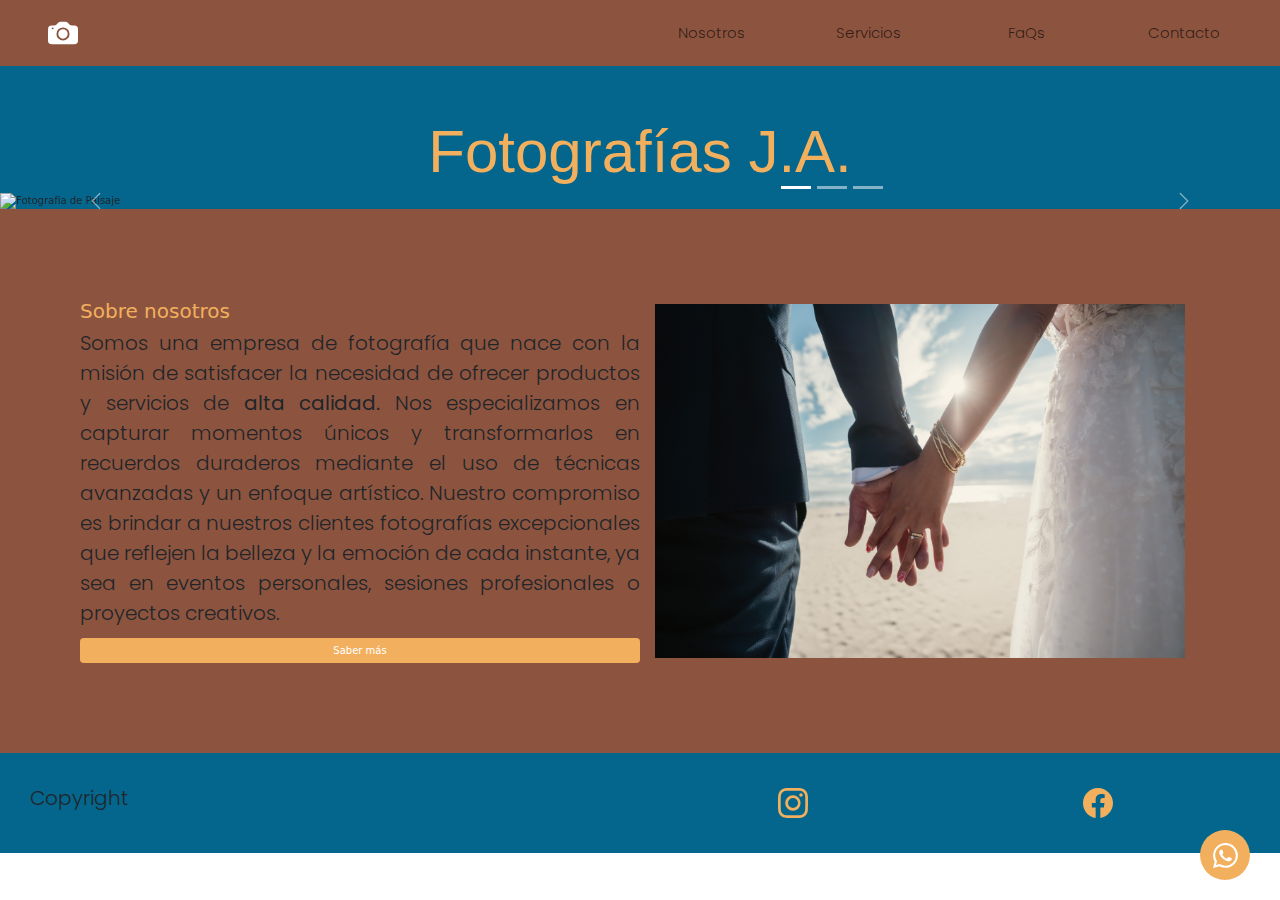
==== commit 713e7d8f: "configuracion de imagenes" ====
--- a/index.html
+++ b/index.html
@@ -47,13 +47,13 @@
                             <a class="nav-link" aria-current="page" href="#nosotros">Nosotros</a>
                         </li>
                         <li class="nav-item">
-                            <a class="nav-link" href="/pages/servicios.html">Servicios</a>
+                            <a class="nav-link" href="pages/servicios.html">Servicios</a>
                         </li>
                         <li class="nav-item">
-                            <a class="nav-link" href="/pages/faq.html">FaQs</a>
+                            <a class="nav-link" href="pages/faq.html">FaQs</a>
                         </li>
                         <li class="nav-item">
-                            <a class="nav-link" href="/pages/contacto.html">Contacto</a>
+                            <a class="nav-link" href="pages/contacto.html">Contacto</a>
                         </li>
                     </ul>
                 </div>
@@ -74,13 +74,13 @@
                 </div>
                 <div class="carousel-inner">
                     <div class="carousel-item active" data-bs-interval="10000" >
-                        <img src="./assets/Portada si.jpeg" class="d-block w-100" alt="Fotografia de Paisaje">
+                        <img src="./assets/Portada si.jpeg"class="d-block w-100" alt="Fotografia de Paisaje">
                     </div>
                     <div class="carousel-item" data-bs-interval="10000" >
-                        <img src="/assets/anillos ho.jpeg" class="d-block w-100" alt="Fotografia de Anillos">
+                        <img src="/assets/anillos ho.jpeg"class="d-block w-100" alt="Fotografia de Anillos">
                     </div>
                     <div class="carousel-item" data-bs-interval="10000" >
-                        <img src="/assets/corporativa home.jpeg" class="d-block w-100" alt="Fotografia Corporativa">
+                        <img src="/assets/corporativa home.jpeg"class="d-block w-100" alt="Fotografia Corporativa">
                     </div>
                 </div>
                 <button class="carousel-control-prev" type="button" data-bs-target="#carouselExampleIndicators"
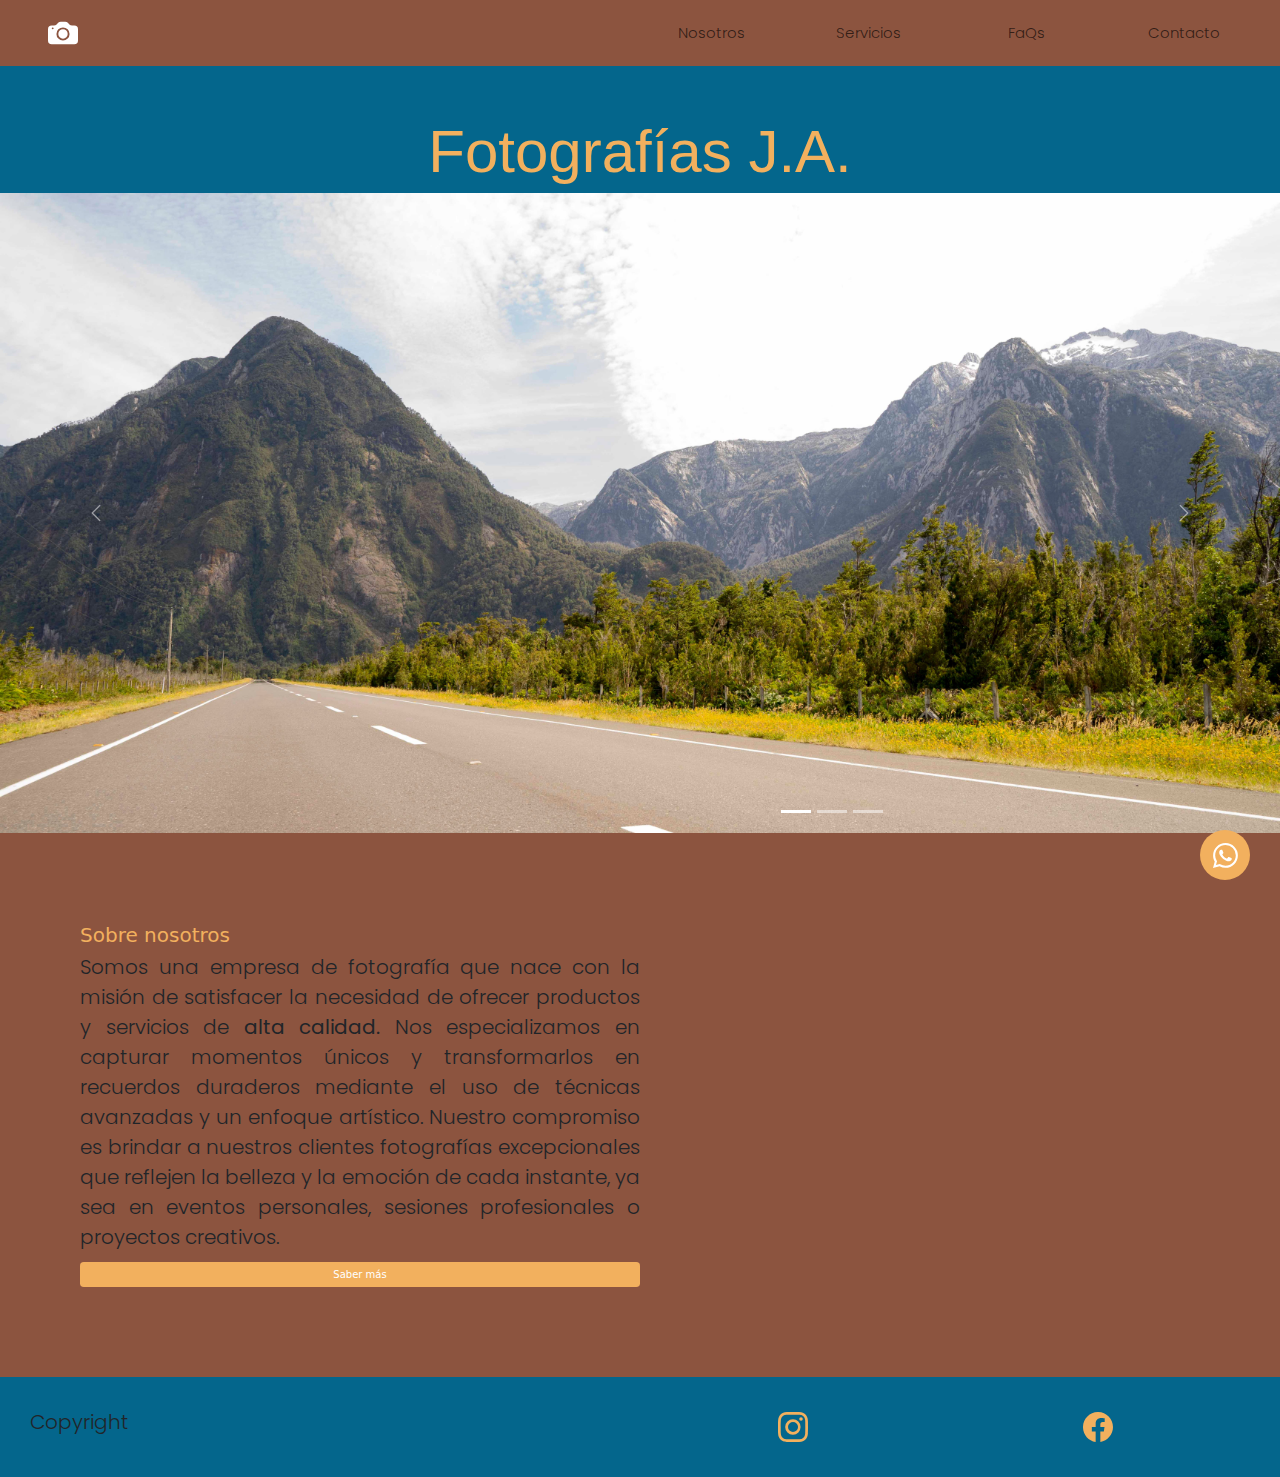
==== commit 1e524df7: "cambiar nombre de fotografias" ====
--- a/index.html
+++ b/index.html
@@ -74,7 +74,7 @@
                 </div>
                 <div class="carousel-inner">
                     <div class="carousel-item active" data-bs-interval="10000" >
-                        <img src="./assets/Portada si.jpeg"class="d-block w-100" alt="Fotografia de Paisaje">
+                        <img src="./assets/portada.jpeg"class="d-block w-100" alt="Fotografia de Paisaje">
                     </div>
                     <div class="carousel-item" data-bs-interval="10000" >
                         <img src="/assets/anillos ho.jpeg"class="d-block w-100" alt="Fotografia de Anillos">
